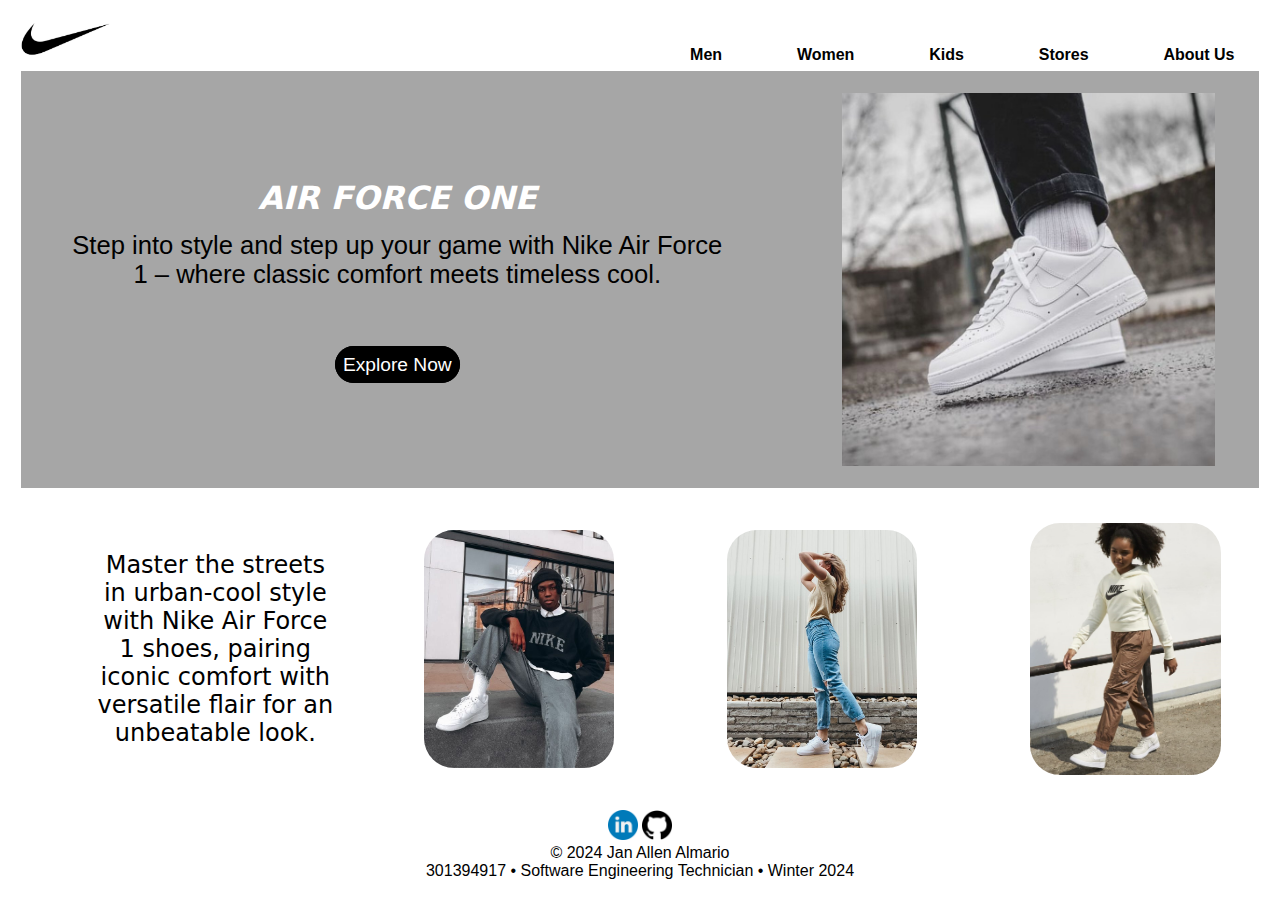
==== Assignments/Assign3/assignment3.html @ e3fe0ad8 "assignment3" ====
<!DOCTYPE html>
<html lang="en">
<head>
    <meta charset="UTF-8">
    <meta name="viewport" content="width=device-width, initial-scale=1.0">
    <title>Nike Air Force 1</title>
    <link rel="stylesheet" href="style.css">
</head>
<body>
    <header>
        <center>
            <div class="header">
                <div class="header" id = "logo">
                    <img src="../../images/Assignments/A3/nike logo.jpg" alt="brand logo" style="height: 100%;">
                </div>
                <div class="header">
                    <div class="header-list"><b>Men</b></div>
                    <div class="header-list"><b>Women</b></div>
                    <div class="header-list"><b>Kids</b></div>
                    <div class="header-list"><b>Stores</b></div>
                    <div class="header-list"><b>About Us</b></div>
                    </ul>
                </div>
            </div>
        </center>
    </header>
    <main>
        <div class="item-display">
            <div class="item-display-name">
                <b>AIR FORCE ONE</b>
                <p  class="item-display-name" id="item-description">
                    Step into style and step up your game with Nike Air Force 1 – where classic comfort meets timeless cool.
                </p> <br>

                <span class="item-details-link"><a href="details.html">Explore Now</a></span>
                
            </div>
            <div class="item-display-picture">
                <img src="../../images/Assignments/A3/AF1-1.png" alt="Air Force 1">
            </div>
        </div>

        <div class="images">
            <div class="image-display-description">
                <p>Master the streets in urban-cool style with Nike Air Force 1 shoes, pairing iconic comfort with versatile flair for an unbeatable look.</p>

            </div>


            <div class="image-display">
                <img src="../../images/Assignments/A3/AF1-2.jpg" alt="">
            </div>
            <div class="image-display">
                <img src="../../images/Assignments/A3/AF1-3.jpg" alt="">
            </div>
            <div class="image-display">
                <img src="../../images/Assignments/A3/AF1-4.jpg" alt="">
            </div>
        </div>
    </main>
    <footer>
        <div class="footer">
            <center>
                <a href="https://www.linkedin.com/in/almarioallen/"><img src="../../images/index/linkedin.png" alt="linkedin icon" style="width: 30px;"></a>
                <a href="https://github.com/jalmari1"><img src="../../images/index/github.png" alt="github icon" style="width: 30px;"></a> <br>
                &copy; 2024 Jan Allen Almario <br>
                301394917 &bull; Software Engineering Technician &bull; Winter 2024
            </center>
        </div>        
    </footer>
</body>
</html>
---- Assignments/Assign3/style.css ----
.header{
    height: 50px;
    width: 100%;
    margin: 0.5%;
    display: flex;
    font-family: Arial, Helvetica, sans-serif;
}

#logo{
    height: 100%;
    margin: 0.5%;
}


.header-list{
    display: flex;
    margin: auto;
    margin-bottom: 0px;
    list-style: none;
    justify-content: space-evenly;
    column-gap: 1em;
    text-align: center;
}

.item-display{
    height: 10%;
    background-color: #A6A6A6;
    margin: 1%;
    border: 1%;
    padding: 1%;
    display: grid;
    grid-template-columns: 60% 40%;
    column-gap: 2%;
}

.item-display-name{
    text-align: center;
    align-self: center;
    font-family: system-ui, -apple-system, BlinkMacSystemFont, 'Segoe UI', Roboto, Oxygen, Ubuntu, Cantarell, 'Open Sans', 'Helvetica Neue', sans-serif;
    font-style: italic;
    font-size: 2em;
    color: white;
    margin: 2%;
}

#item-description{
    font-family: Arial, Helvetica, sans-serif;
    font-size: 0.8em;
    font-style: normal;
    color: black;
}

.item-details-link{
    padding: 1%;
    background-color: black;
    color: #D9D9D9;
    font-family: Arial, Helvetica, sans-serif;
    font-style: normal;
    font-size: 0.6em;
    border: 1px solid black;
    border-radius: 35px;
}

a:link,a:visited,a:hover,a:active{
    color: white;
    text-decoration: none;
}

.item-display-picture{
    margin: 2%;
    display: grid;
    place-items: center;
}

.item-display-picture img{
    width: 80%;
    height: auto;
}

.images{
    margin: 1%;
    border: 1%;
    padding: 1%;
    display: grid;
    grid-template-columns: 20% 20% 20% 20%;
    column-gap: 5%;
    justify-content: right;
}

.image-display-description{
    margin: 1%;
    display: grid;
    place-items: center;
    font-family: system-ui, -apple-system, BlinkMacSystemFont, 'Segoe UI', Roboto, Oxygen, Ubuntu, Cantarell, 'Open Sans', 'Helvetica Neue', sans-serif;
    font-size: 1.5em;
    font-style: normal;
    color: black;
    text-align: center;
}

.image-display{
    margin: 1%;
    display: grid;
    place-items: center;
}

.image-display img{
    margin: 3%;
    width: 80%;
    height: auto;
    border-radius: 30px;
    justify-content: center;
}

.footer{
    font: 1em sans-serif;
}

.container{
    width: 100%;
    height: 100%;
    display: grid;
    grid-template-columns: 40% 40%;
    align-self: center;
    justify-content: center;
}

.shoe-image{
    display: grid;
    place-items: center;
    
}

.shoe-image img{
    width: 80%;
    height: auto;
    border-radius: 30px;
    justify-content: right;
}

.back {
    width: 78%;
    padding: 1%;
    background-color: black;
    color: #D9D9D9;
    font-family: Arial, Helvetica, sans-serif;
    font-style: normal;
    font-size: 0.8em;
    border: 1px solid black;
    border-radius: 35px;
    text-align: center;
}

.shoe-description{
    display: flex;
    flex-direction: column;
    align-items: center;
    justify-content: center;
    font-family: Arial, Helvetica, sans-serif;
  }

.shoe-description img{
    width: 50%;
    height: auto;
  }
table{
    border-collapse: collapse;
    width: 80%;
}

th,td{
    border-bottom: 1px solid #ddd;
    
}

tr:nth-child(even){
    background-color: #f2f2f2;
}

.store-locator{
    width: 78%;
    padding: 1%;
    background-color: black;
    color: white;
    font-family: Arial, Helvetica, sans-serif;
    font-style: normal;
    font-size: 0.8em;
    text-align: center;
    border: 1px solid black;
}

.stores{
    width: 100%;
    height: 100%;
    display: grid;
    grid-template-columns: 70%;
    align-self: center;
    place-items: center;
    justify-content: center;
}
.stores img{
    width: 100%;
    height: auto;
}
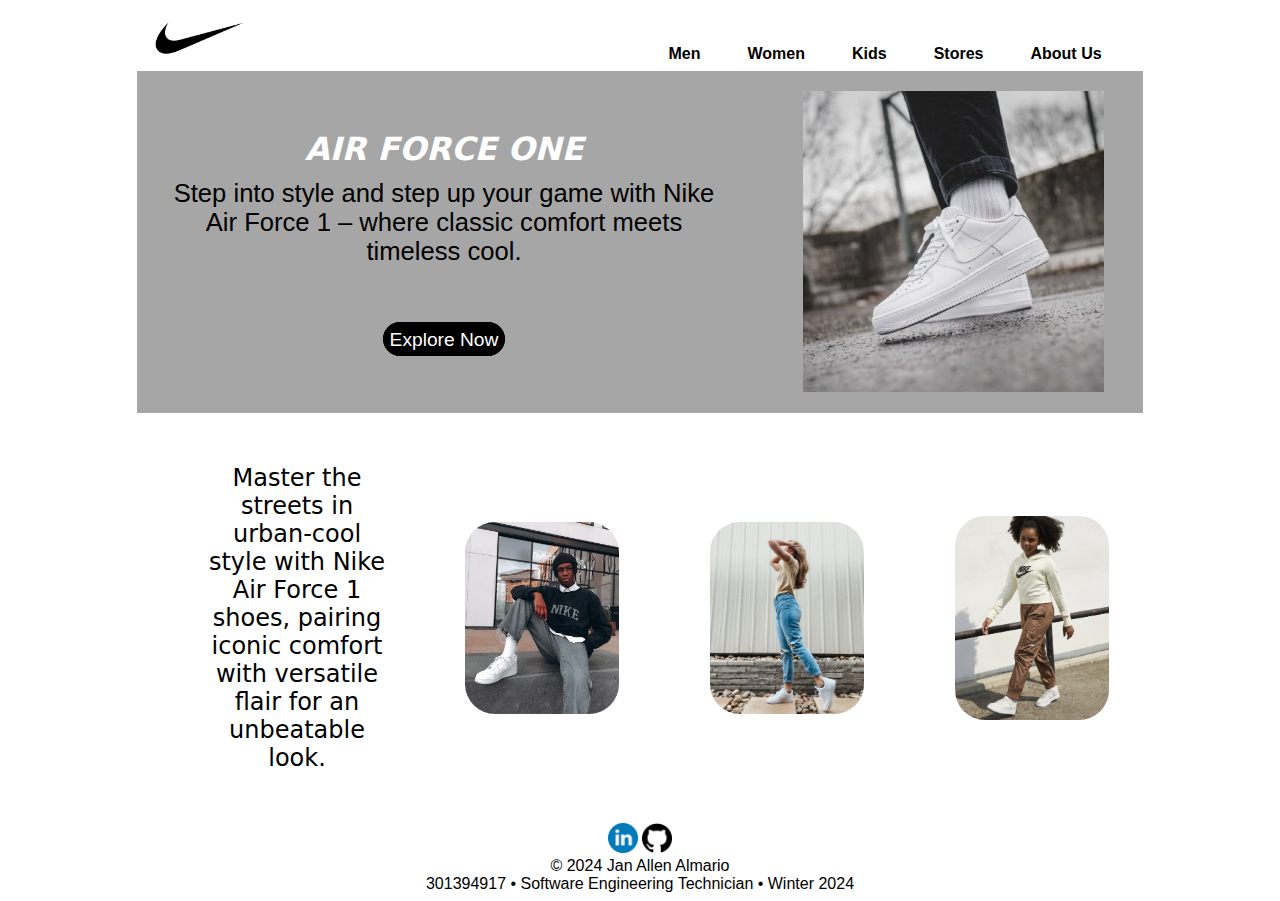
==== commit c0c14ebb: "assignment3" ====
--- a/Assignments/Assign3/assignment3.html
+++ b/Assignments/Assign3/assignment3.html
@@ -25,38 +25,40 @@
         </center>
     </header>
     <main>
-        <div class="item-display">
-            <div class="item-display-name">
-                <b>AIR FORCE ONE</b>
-                <p  class="item-display-name" id="item-description">
-                    Step into style and step up your game with Nike Air Force 1 – where classic comfort meets timeless cool.
-                </p> <br>
+        <center>
+            <div class="item-display">
+                <div class="item-display-name">
+                    <b>AIR FORCE ONE</b>
+                    <p  class="item-display-name" id="item-description">
+                        Step into style and step up your game with Nike Air Force 1 – where classic comfort meets timeless cool.
+                    </p> <br>
 
-                <span class="item-details-link"><a href="details.html">Explore Now</a></span>
-                
-            </div>
-            <div class="item-display-picture">
-                <img src="../../images/Assignments/A3/AF1-1.png" alt="Air Force 1">
-            </div>
-        </div>
-
-        <div class="images">
-            <div class="image-display-description">
-                <p>Master the streets in urban-cool style with Nike Air Force 1 shoes, pairing iconic comfort with versatile flair for an unbeatable look.</p>
-
+                    <span class="item-details-link"><a href="details.html">Explore Now</a></span>
+                    
+                </div>
+                <div class="item-display-picture">
+                    <img src="../../images/Assignments/A3/AF1-1.png" alt="Air Force 1">
+                </div>
             </div>
 
+            <div class="images">
+                <div class="image-display-description">
+                    <p>Master the streets in urban-cool style with Nike Air Force 1 shoes, pairing iconic comfort with versatile flair for an unbeatable look.</p>
 
-            <div class="image-display">
-                <img src="../../images/Assignments/A3/AF1-2.jpg" alt="">
+                </div>
+
+
+                <div class="image-display">
+                    <img src="../../images/Assignments/A3/AF1-2.jpg" alt="">
+                </div>
+                <div class="image-display">
+                    <img src="../../images/Assignments/A3/AF1-3.jpg" alt="">
+                </div>
+                <div class="image-display">
+                    <img src="../../images/Assignments/A3/AF1-4.jpg" alt="">
+                </div>
             </div>
-            <div class="image-display">
-                <img src="../../images/Assignments/A3/AF1-3.jpg" alt="">
-            </div>
-            <div class="image-display">
-                <img src="../../images/Assignments/A3/AF1-4.jpg" alt="">
-            </div>
-        </div>
+        </center>
     </main>
     <footer>
         <div class="footer">
--- a/Assignments/Assign3/style.css
+++ b/Assignments/Assign3/style.css
@@ -1,6 +1,6 @@
 .header{
     height: 50px;
-    width: 100%;
+    width: 980px;
     margin: 0.5%;
     display: flex;
     font-family: Arial, Helvetica, sans-serif;
@@ -23,6 +23,7 @@
 }
 
 .item-display{
+    width: 980px;
     height: 10%;
     background-color: #A6A6A6;
     margin: 1%;
@@ -78,6 +79,7 @@
 }
 
 .images{
+    width: 980px;
     margin: 1%;
     border: 1%;
     padding: 1%;
@@ -117,7 +119,7 @@
 }
 
 .container{
-    width: 100%;
+    width: 980px;
     height: 100%;
     display: grid;
     grid-template-columns: 40% 40%;
@@ -126,8 +128,12 @@
 }
 
 .shoe-image{
-    display: grid;
-    place-items: center;
+    /* display: grid;
+    place-items: center; */
+    display: flex;
+    flex-direction: column;
+    align-items: center;
+    /* justify-content: center; */
     
 }
 
@@ -147,7 +153,7 @@
     font-style: normal;
     font-size: 0.8em;
     border: 1px solid black;
-    border-radius: 35px;
+    /* border-radius: 35px; */
     text-align: center;
 }
 
@@ -160,7 +166,7 @@
   }
 
 .shoe-description img{
-    width: 50%;
+    width: 100%;
     height: auto;
   }
 table{
@@ -178,7 +184,7 @@
 }
 
 .store-locator{
-    width: 78%;
+    max-width: 100%;
     padding: 1%;
     background-color: black;
     color: white;
@@ -189,17 +195,15 @@
     border: 1px solid black;
 }
 
-.stores{
-    width: 100%;
+.stores {
+    width: 980px;
     height: 100%;
     display: grid;
-    grid-template-columns: 70%;
     align-self: center;
-    place-items: center;
     justify-content: center;
 }
 .stores img{
-    width: 100%;
-    height: auto;
-}
-
+    max-width: 100%;
+    height: auto;
+}
+
